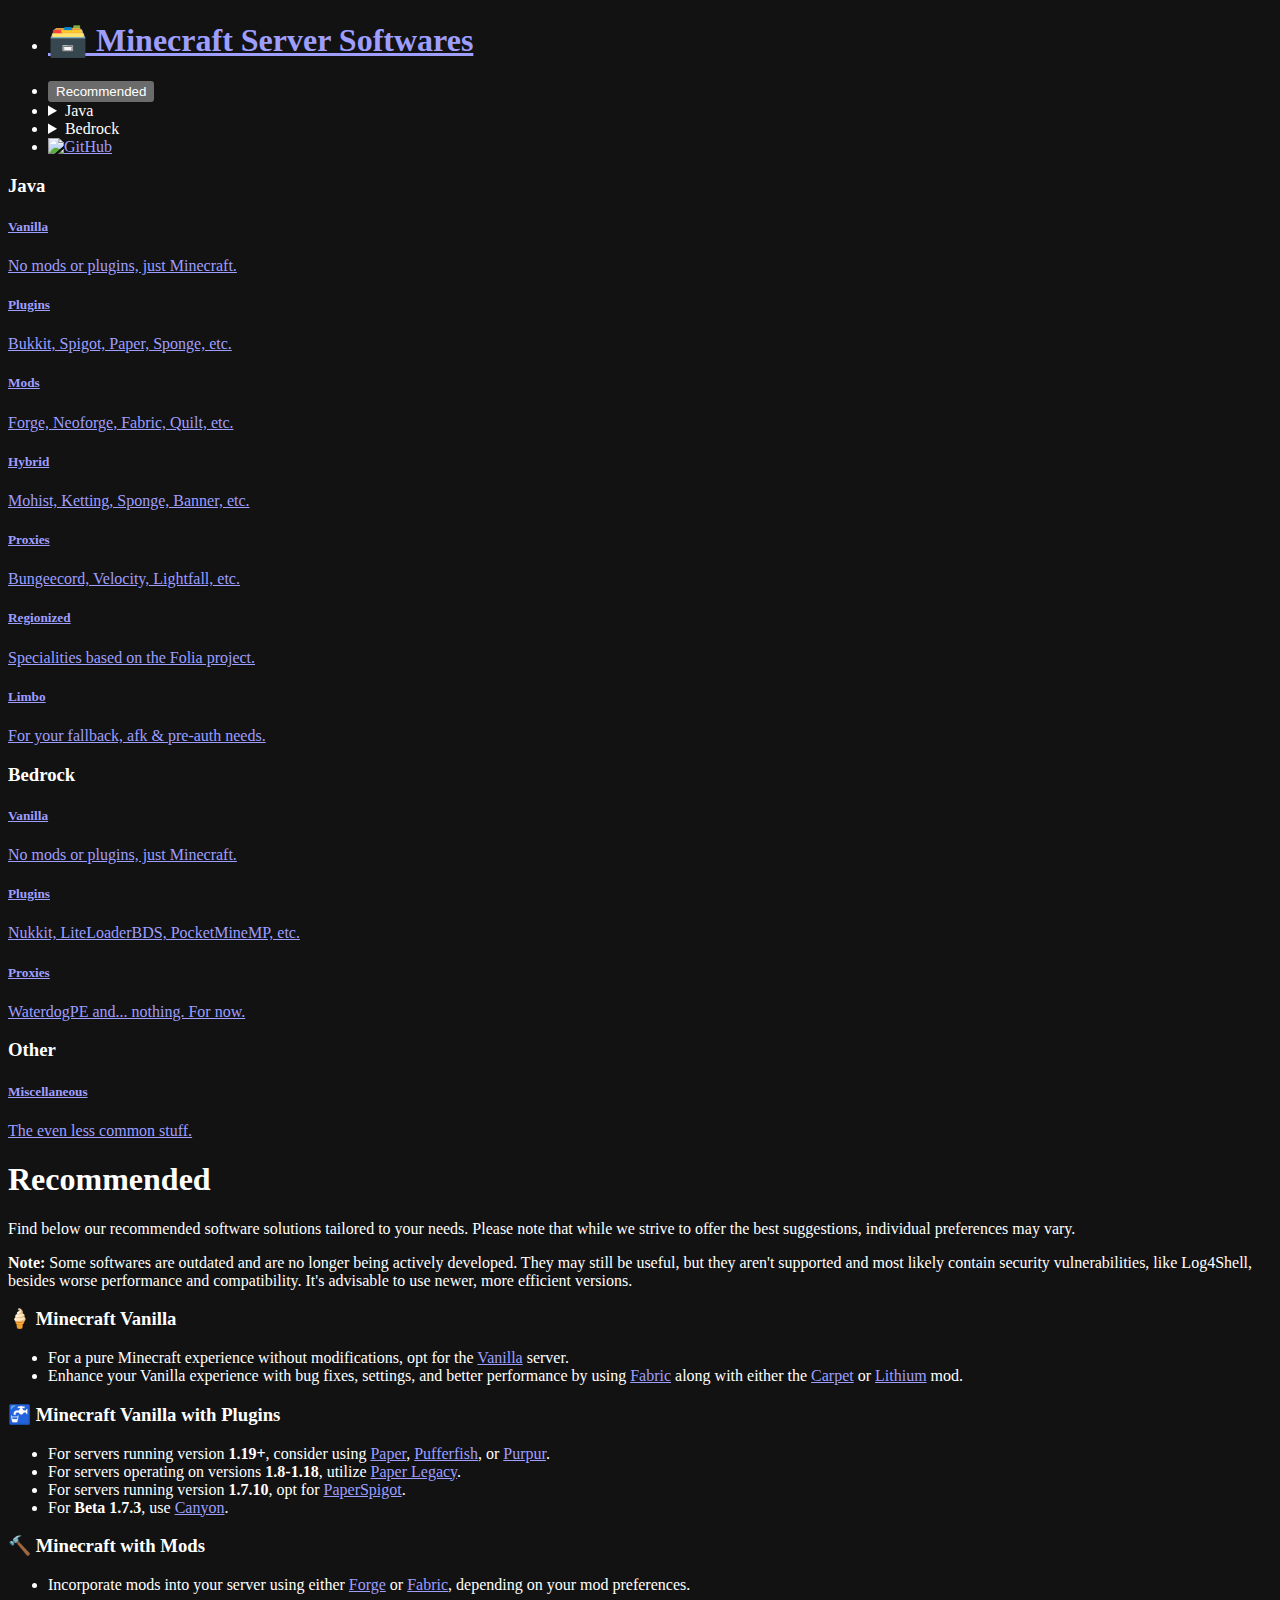
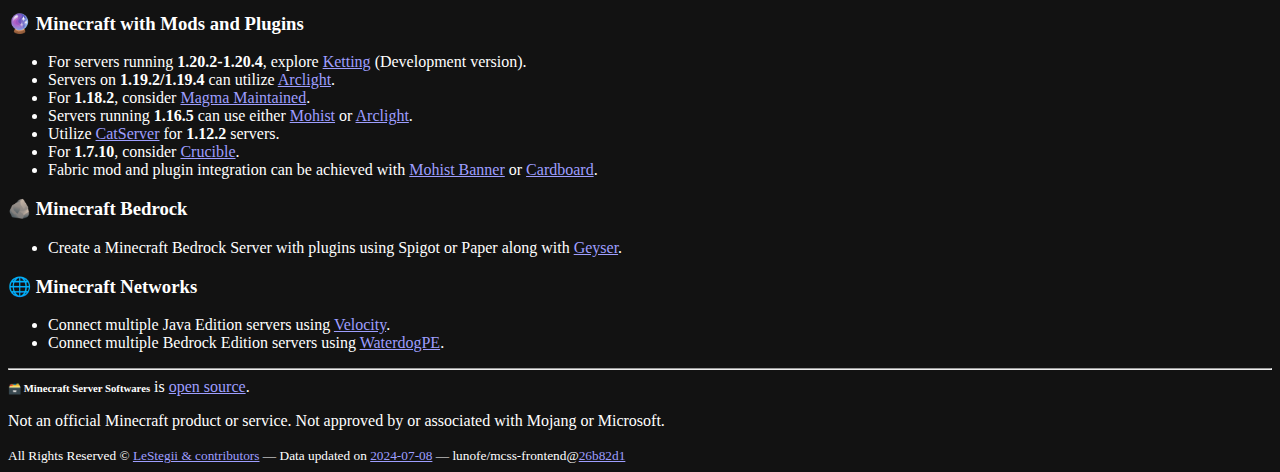
==== index.html @ c57d438a "Deploying to website from @ LeStegii/server-softwares@4581dc51c213fcb6bfde9ab04e473161e70e9ac7 🚀" ====
<!DOCTYPE html>
<html lang="en" data-theme="dark">

    <head>
        <meta charset="UTF-8">
        <meta name="viewport" content="width=device-width, initial-scale=1.0">
        <meta name="color-scheme" content="dark" />

        <title>Minecraft Server Softwares</title>
        <meta name="description" content="🗃️ Minecraft Server Softwares provides you with a list of server softwares for Minecraft.">
        <meta name="keywords" content="minecraft, server, software, softwares, list, vanilla, plugins, mods, hybrid, proxies, regionized, bedrock, java">

        <link rel="icon" href="./assets/favicon.svg">
        <!-- favicon.svg, originally 1f5c3.svg ("Card File Box" emoji) by Twitter (X) is CC-BY-4.0 licensed: https://github.com/twitter/twemoji/blob/master/LICENSE-GRAPHICS. Alterations: Minified SVG. Original: https://github.com/twitter/twemoji/blob/master/assets/svg/1f5c3.svg -->

        <link rel="stylesheet" href="./assets/pico.css">
        <link rel="stylesheet" href="./assets/custom.css">
    </head>

    <body>

        <header class="container">

            <nav class="main">
                <ul>
                    <li>
                        <h1><a href="./">🗃️ <span class="fancy">Minecraft Server Softwares</span></a></h1>
                    </li>
                </ul>
                <ul>
                    <li><a href="./#recommended"><button class="outline">Recommended</button></a></li>
                    <li>
                        <details class="dropdown">
                            <summary>Java</summary>
                            <ul dir="rtl">
                                <li><a href="./java-vanilla/">Vanilla</a></li>
                                <li><a href="./java-plugins/">Plugins</a></li>
                                <li><a href="./java-mods/">Mods</a></li>
                                <li><a href="./java-hybrid/">Hybrid</a></li>
                                <li><a href="./java-proxies/">Proxies</a></li>
                                <li><a href="./java-regionized/">Regionized</a></li>
                            </ul>
                        </details>
                    </li>
                    <li>
                        <details class="dropdown">
                            <summary>Bedrock</summary>
                            <ul dir="rtl">
                                <li><a href="./bedrock-vanilla/">Vanilla</a></li>
                                <li><a href="./bedrock-plugins/">Plugins</a></li>
                                <li><a href="./bedrock-proxies/">Proxies</a></li>
                            </ul>
                        </details>
                    </li>
                    <li>
                        <a href="https://github.com/LeStegii/server-softwares"><img src="https://github.githubassets.com/favicons/favicon-dark.svg" alt="GitHub"></a>
                    </li>
                </ul>
            </nav>

        </header>
<main class="container">

    <section class="hero">

        <h3>Java</h3>
        <div class="grid">
            <a href="java-vanilla/">
                <article class="java-vanilla">
                    <h5>Vanilla</h5>
                    <p>No mods or plugins, just Minecraft.</p>
                </article>
            </a>
            <a href="java-plugins/">
                <article class="java-plugins">
                    <h5>Plugins</h5>
                    <p>Bukkit, Spigot, Paper, Sponge, etc.</p>
                </article>
            </a>
            <a href="java-mods/">
                <article class="java-mods">
                    <h5>Mods</h5>
                    <p>Forge, Neoforge, Fabric, Quilt, etc.</p>
                </article>
            </a>
        </div>
        <div class="grid">
            <a href="java-hybrid/">
                <article class="java-hybrid">
                    <h5>Hybrid</h5>
                    <p>Mohist, Ketting, Sponge, Banner, etc.</p>
                </article>
            </a>
            <a href="java-proxies/">
                <article class="java-proxies">
                    <h5>Proxies</h5>
                    <p>Bungeecord, Velocity, Lightfall, etc.</p>
                </article>
            </a>
            <a href="java-regionized/">
                <article class="java-regionized">
                    <h5>Regionized</h5>
                    <p>Specialities based on the Folia project.</p>
                </article>
            </a>
        </div>
        <div class="grid">
            <a href="java-limbo/">
                <article class="java-limbo">
                    <h5>Limbo</h5>
                    <p>For your fallback, afk & pre-auth needs.</p>
                </article>
            </a>
            <div></div>
            <div></div>
        </div>
    
        <h3>Bedrock</h3>
        <div class="grid">
            <a href="bedrock-vanilla/">
                <article class="bedrock-vanilla">
                    <h5>Vanilla</h5>
                    <p>No mods or plugins, just Minecraft.</p>
                </article>
            </a>
            <a href="bedrock-plugins/">
                <article class="bedrock-plugins">
                    <h5>Plugins</h5>
                    <p>Nukkit, LiteLoaderBDS, PocketMineMP, etc.</p>
                </article>
            </a>
            <a href="bedrock-proxies/">
                <article class="bedrock-proxies">
                    <h5>Proxies</h5>
                    <p>WaterdogPE and... nothing. For now.</p>
                </article>
            </a>
        </div>
    
        <h3>Other</h3>
        <div class="grid">
            <a href="miscellaneous/">
                <article class="miscellaneous">
                    <h5>Miscellaneous</h5>
                    <p>The even less common stuff.</p>
                </article>
            </a>
            <div></div>
            <div></div>
        </div>

    </section>

    <div class="spacer"></div>

    <!--<section class="about">

        <div class="grid">
            <div>
                <h1 class="fancy">About</h1>
                <p><h6 style="display: inline;">🗃️ <span class="fancy">Minecraft Server Softwares</span></h6> provides you with a list of server softwares for Minecraft — Paid softwares/forks not included.</p>
                <p>This List will only help you to pick a software, it will not help you to <a href="https://github.com/YouHaveTrouble/minecraft-optimization">optimize</a> it.</p>
            </div>
            <div class="mobile-hide">
                <img src="assets/about.webp" loading="lazy">
            </div>
        </div>

    </section>

    <div class="spacer"></div>-->

    <section id="recommended">
        <h1>Recommended</h1>
<p>Find below our recommended software solutions tailored to your needs. Please note that while we strive to offer the best suggestions, individual preferences may vary.</p>
<p><strong>Note:</strong> Some softwares are outdated and are no longer being actively developed. They may still be useful, but they aren't supported and most likely contain security vulnerabilities, like Log4Shell, besides worse performance and compatibility. It's advisable to use newer, more efficient versions.</p>
<h3>🍦 Minecraft Vanilla</h3>
<ul>
<li>For a pure Minecraft experience without modifications, opt for the <a href="java-vanilla/index.html#-vanilla-minecraft">Vanilla</a> server.</li>
<li>Enhance your Vanilla experience with bug fixes, settings, and better performance by using <a href="java-mods/index.html#-fabric">Fabric</a> along with either the <a href="https://www.curseforge.com/minecraft/mc-mods/carpet">Carpet</a> or <a href="https://www.curseforge.com/minecraft/mc-mods/lithium">Lithium</a> mod.</li>
</ul>
<h3>🚰 Minecraft Vanilla with Plugins</h3>
<ul>
<li>For servers running version <strong>1.19+</strong>, consider using <a href="java-plugins/index.html#%EF%B8%8F-paper">Paper</a>, <a href="java-plugins/index.html#-pufferfish">Pufferfish</a>, or <a href="java-plugins/index.html#-purpur">Purpur</a>.</li>
<li>For servers operating on versions <strong>1.8-1.18</strong>, utilize <a href="java-plugins/index.html#%EF%B8%8F-paper">Paper Legacy</a>.</li>
<li>For servers running version <strong>1.7.10</strong>, opt for <a href="java-plugins/index.html#%EF%B8%8F-paper">PaperSpigot</a>.</li>
<li>For <strong>Beta 1.7.3</strong>, use <a href="java-plugins/index.html#-canyon">Canyon</a>.</li>
</ul>
<h3>🔨 Minecraft with Mods</h3>
<ul>
<li>Incorporate mods into your server using either <a href="java-mods/index.html#-forge">Forge</a> or <a href="java-mods/index.html#-fabric">Fabric</a>, depending on your mod preferences.</li>
</ul>
<h3>🔮 Minecraft with Mods and Plugins</h3>
<ul>
<li>For servers running <strong>1.20.2-1.20.4</strong>, explore <a href="java-hybrid/index.html#-ketting">Ketting</a> (Development version).</li>
<li>Servers on <strong>1.19.2/1.19.4</strong> can utilize <a href="java-hybrid/index.html#-arclight">Arclight</a>.</li>
<li>For <strong>1.18.2</strong>, consider <a href="java-hybrid/index.html#-magma-maintained">Magma Maintained</a>.</li>
<li>Servers running <strong>1.16.5</strong> can use either <a href="java-hybrid/index.html#-mohist">Mohist</a> or <a href="java-hybrid/index.html#-arclight">Arclight</a>.</li>
<li>Utilize <a href="java-hybrid/index.html#-catserver">CatServer</a> for <strong>1.12.2</strong> servers.</li>
<li>For <strong>1.7.10</strong>, consider <a href="java-hybrid/index.html#-crucible">Crucible</a>.</li>
<li>Fabric mod and plugin integration can be achieved with <a href="java-hybrid/index.html#-banner">Mohist Banner</a> or <a href="java-hybrid/index.html#-cardboard-bukkit-for-fabric">Cardboard</a>.</li>
</ul>
<h3>🪨 Minecraft Bedrock</h3>
<ul>
<li>Create a Minecraft Bedrock Server with plugins using Spigot or Paper along with <a href="miscellaneous/index.html#-geysermc">Geyser</a>.</li>
</ul>
<h3>🌐 Minecraft Networks</h3>
<ul>
<li>Connect multiple Java Edition servers using <a href="java-proxies/index.html#-velocity">Velocity</a>.</li>
<li>Connect multiple Bedrock Edition servers using <a href="bedrock-proxies/index.html#-waterdogpe">WaterdogPE</a>.</li>
</ul>
    </section>

</main>
<footer class="container">
    <hr>
    <div class="center">
        <h6 style="display: inline;">🗃️ <span class="fancy">Minecraft Server Softwares</span></h6> is <a href="https://github.com/LeStegii/server-softwares">open source</a>.
        <p class="tiny">Not an official Minecraft product or service. Not approved by or associated with Mojang or Microsoft.</p>
        <small>
            <span class="mobile-block">All Rights Reserved © <a href="https://github.com/LeStegii/server-softwares/graphs/contributors">LeStegii & contributors</a></span>
            <span class="mobile-hide"> — </span>
            <span class="mobile-block">Data updated on <a href="https://github.com/LeStegii/server-softwares/commits/master/">2024-07-08</a></span>
            <span class="mobile-hide"> — </span>
            <span class="mobile-block">lunofe/mcss-frontend@<a href="https://github.com/lunofe/mcss-frontend/commits/main">26b82d1</a></span>
        </small>
    </div>
</footer>

</body>

</html>
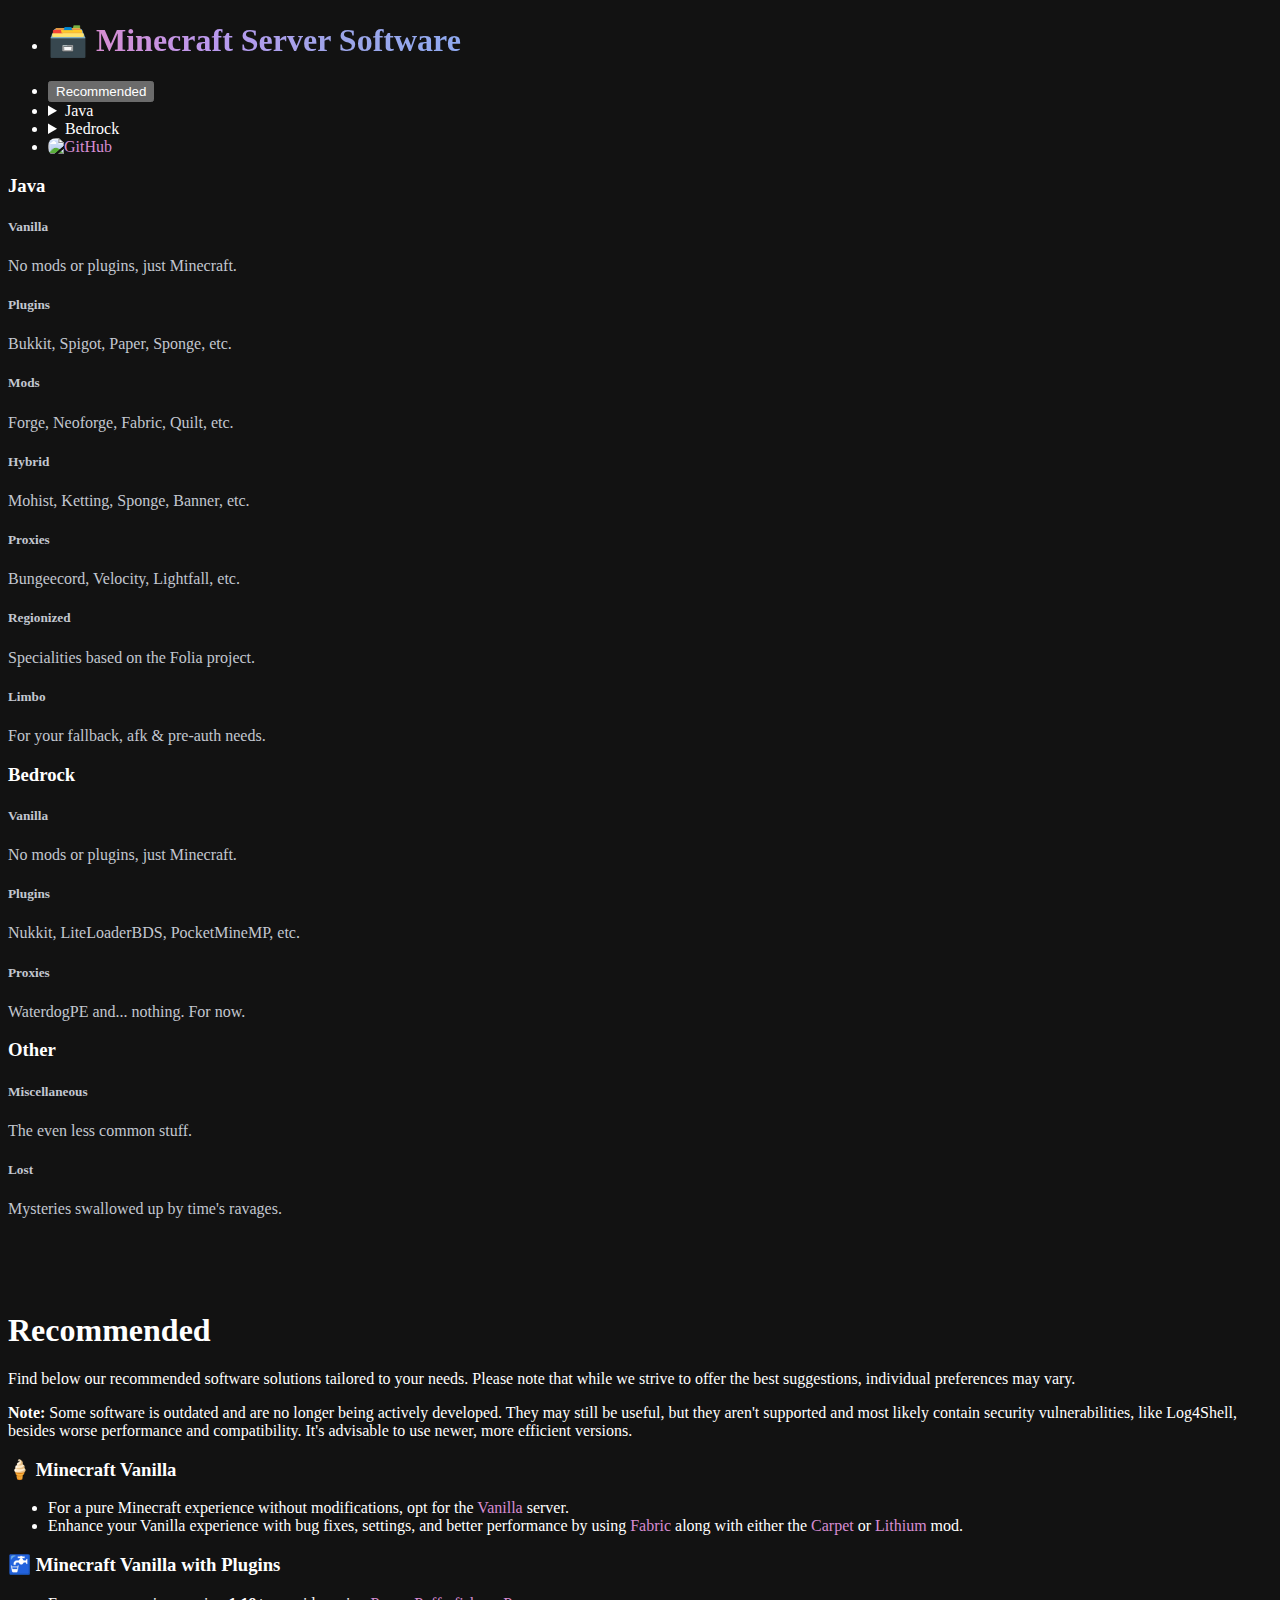
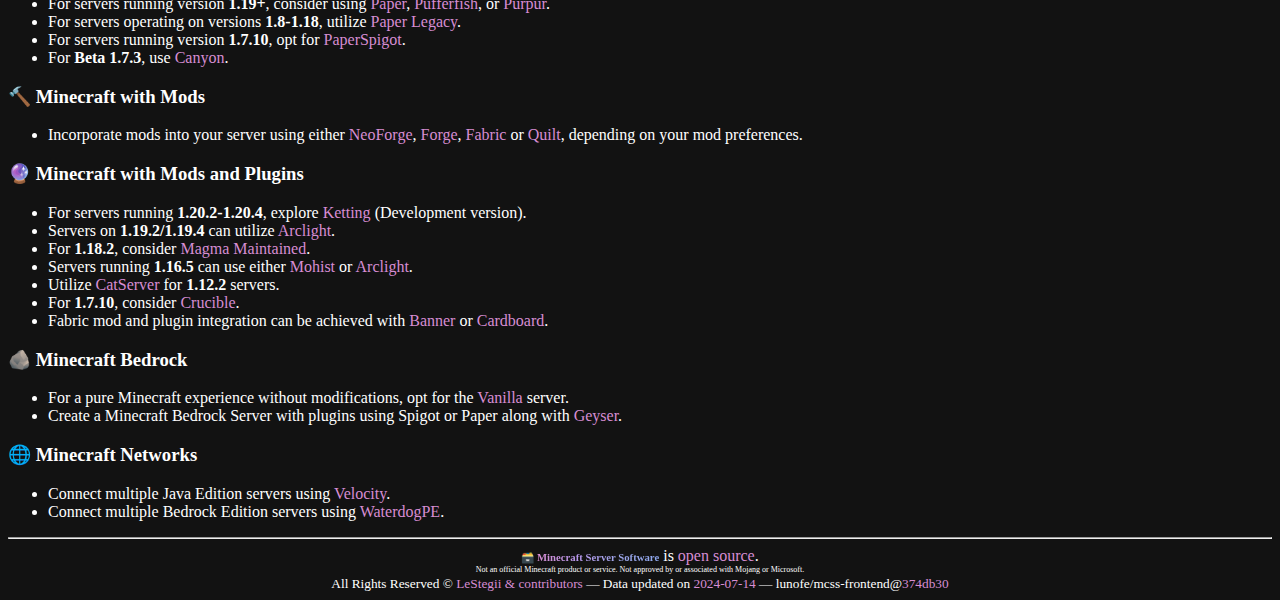
==== commit 68ccc09a: "Deploying to website from @ LeStegii/server-software@6d0a047052a75227271041e401c84f976b7b3aa1 🚀" ====
--- a/index.html
+++ b/index.html
@@ -6,8 +6,8 @@
         <meta name="viewport" content="width=device-width, initial-scale=1.0">
         <meta name="color-scheme" content="dark" />
 
-        <title>Minecraft Server Softwares</title>
-        <meta name="description" content="🗃️ Minecraft Server Softwares provides you with a list of server softwares for Minecraft.">
+        <title>Minecraft Server Software</title>
+        <meta name="description" content="🗃️ Minecraft Server Software provides you with a list of server software for Minecraft.">
         <meta name="keywords" content="minecraft, server, software, softwares, list, vanilla, plugins, mods, hybrid, proxies, regionized, bedrock, java">
 
         <link rel="icon" href="./assets/favicon.svg">
@@ -24,7 +24,7 @@
             <nav class="main">
                 <ul>
                     <li>
-                        <h1><a href="./">🗃️ <span class="fancy">Minecraft Server Softwares</span></a></h1>
+                        <h1><a href="./">🗃️ <span class="fancy">Minecraft Server Software</span></a></h1>
                     </li>
                 </ul>
                 <ul>
@@ -53,7 +53,7 @@
                         </details>
                     </li>
                     <li>
-                        <a href="https://github.com/LeStegii/server-softwares"><img src="https://github.githubassets.com/favicons/favicon-dark.svg" alt="GitHub"></a>
+                        <a href="https://github.com/LeStegii/server-software"><img src="https://github.githubassets.com/favicons/favicon-dark.svg" alt="GitHub"></a>
                     </li>
                 </ul>
             </nav>
@@ -145,7 +145,12 @@
                     <p>The even less common stuff.</p>
                 </article>
             </a>
-            <div></div>
+            <a href="lost/">
+                <article class="lost">
+                    <h5>Lost</h5>
+                    <p>Mysteries swallowed up by time's ravages.</p>
+                </article>
+            </a>
             <div></div>
         </div>
 
@@ -158,7 +163,7 @@
         <div class="grid">
             <div>
                 <h1 class="fancy">About</h1>
-                <p><h6 style="display: inline;">🗃️ <span class="fancy">Minecraft Server Softwares</span></h6> provides you with a list of server softwares for Minecraft — Paid softwares/forks not included.</p>
+                <p><h6 style="display: inline;">🗃️ <span class="fancy">Minecraft Server Software</span></h6> provides you with a list of server software for Minecraft — Paid software/forks not included.</p>
                 <p>This List will only help you to pick a software, it will not help you to <a href="https://github.com/YouHaveTrouble/minecraft-optimization">optimize</a> it.</p>
             </div>
             <div class="mobile-hide">
@@ -173,22 +178,22 @@
     <section id="recommended">
         <h1>Recommended</h1>
 <p>Find below our recommended software solutions tailored to your needs. Please note that while we strive to offer the best suggestions, individual preferences may vary.</p>
-<p><strong>Note:</strong> Some softwares are outdated and are no longer being actively developed. They may still be useful, but they aren't supported and most likely contain security vulnerabilities, like Log4Shell, besides worse performance and compatibility. It's advisable to use newer, more efficient versions.</p>
+<p><strong>Note:</strong> Some software is outdated and are no longer being actively developed. They may still be useful, but they aren't supported and most likely contain security vulnerabilities, like Log4Shell, besides worse performance and compatibility. It's advisable to use newer, more efficient versions.</p>
 <h3>🍦 Minecraft Vanilla</h3>
 <ul>
-<li>For a pure Minecraft experience without modifications, opt for the <a href="java-vanilla/index.html#-vanilla-minecraft">Vanilla</a> server.</li>
+<li>For a pure Minecraft experience without modifications, opt for the <a href="java-vanilla/index.html#-vanilla">Vanilla</a> server.</li>
 <li>Enhance your Vanilla experience with bug fixes, settings, and better performance by using <a href="java-mods/index.html#-fabric">Fabric</a> along with either the <a href="https://www.curseforge.com/minecraft/mc-mods/carpet">Carpet</a> or <a href="https://www.curseforge.com/minecraft/mc-mods/lithium">Lithium</a> mod.</li>
 </ul>
 <h3>🚰 Minecraft Vanilla with Plugins</h3>
 <ul>
-<li>For servers running version <strong>1.19+</strong>, consider using <a href="java-plugins/index.html#%EF%B8%8F-paper">Paper</a>, <a href="java-plugins/index.html#-pufferfish">Pufferfish</a>, or <a href="java-plugins/index.html#-purpur">Purpur</a>.</li>
-<li>For servers operating on versions <strong>1.8-1.18</strong>, utilize <a href="java-plugins/index.html#%EF%B8%8F-paper">Paper Legacy</a>.</li>
-<li>For servers running version <strong>1.7.10</strong>, opt for <a href="java-plugins/index.html#%EF%B8%8F-paper">PaperSpigot</a>.</li>
+<li>For servers running version <strong>1.19+</strong>, consider using <a href="java-plugins/index.html#-paper">Paper</a>, <a href="java-plugins/index.html#-pufferfish">Pufferfish</a>, or <a href="java-plugins/index.html#-purpur">Purpur</a>.</li>
+<li>For servers operating on versions <strong>1.8-1.18</strong>, utilize <a href="java-plugins/index.html#-paper">Paper Legacy</a>.</li>
+<li>For servers running version <strong>1.7.10</strong>, opt for <a href="java-plugins/index.html#-paper">PaperSpigot</a>.</li>
 <li>For <strong>Beta 1.7.3</strong>, use <a href="java-plugins/index.html#-canyon">Canyon</a>.</li>
 </ul>
 <h3>🔨 Minecraft with Mods</h3>
 <ul>
-<li>Incorporate mods into your server using either <a href="java-mods/index.html#-forge">Forge</a> or <a href="java-mods/index.html#-fabric">Fabric</a>, depending on your mod preferences.</li>
+<li>Incorporate mods into your server using either <a href="java-mods/index.html#-neoforge">NeoForge</a>, <a href="java-mods/index.html#-forge">Forge</a>, <a href="java-mods/index.html#-fabric">Fabric</a> or <a href="java-mods/index.html#-quiltmc">Quilt</a>, depending on your mod preferences.</li>
 </ul>
 <h3>🔮 Minecraft with Mods and Plugins</h3>
 <ul>
@@ -198,10 +203,11 @@
 <li>Servers running <strong>1.16.5</strong> can use either <a href="java-hybrid/index.html#-mohist">Mohist</a> or <a href="java-hybrid/index.html#-arclight">Arclight</a>.</li>
 <li>Utilize <a href="java-hybrid/index.html#-catserver">CatServer</a> for <strong>1.12.2</strong> servers.</li>
 <li>For <strong>1.7.10</strong>, consider <a href="java-hybrid/index.html#-crucible">Crucible</a>.</li>
-<li>Fabric mod and plugin integration can be achieved with <a href="java-hybrid/index.html#-banner">Mohist Banner</a> or <a href="java-hybrid/index.html#-cardboard-bukkit-for-fabric">Cardboard</a>.</li>
+<li>Fabric mod and plugin integration can be achieved with <a href="java-hybrid/index.html#-banner">Banner</a> or <a href="java-hybrid/index.html#-cardboard">Cardboard</a>.</li>
 </ul>
 <h3>🪨 Minecraft Bedrock</h3>
 <ul>
+<li>For a pure Minecraft experience without modifications, opt for the <a href="bedrock-vanilla/index.html#-vanilla--bedrock-dedicated-server-">Vanilla</a> server.</li>
 <li>Create a Minecraft Bedrock Server with plugins using Spigot or Paper along with <a href="miscellaneous/index.html#-geysermc">Geyser</a>.</li>
 </ul>
 <h3>🌐 Minecraft Networks</h3>
@@ -215,14 +221,14 @@
 <footer class="container">
     <hr>
     <div class="center">
-        <h6 style="display: inline;">🗃️ <span class="fancy">Minecraft Server Softwares</span></h6> is <a href="https://github.com/LeStegii/server-softwares">open source</a>.
+        <h6 style="display: inline;">🗃️ <span class="fancy">Minecraft Server Software</span></h6> is <a href="https://github.com/LeStegii/server-software">open source</a>.
         <p class="tiny">Not an official Minecraft product or service. Not approved by or associated with Mojang or Microsoft.</p>
         <small>
-            <span class="mobile-block">All Rights Reserved © <a href="https://github.com/LeStegii/server-softwares/graphs/contributors">LeStegii & contributors</a></span>
+            <span class="mobile-block">All Rights Reserved © <a href="https://github.com/LeStegii/server-software/graphs/contributors">LeStegii & contributors</a></span>
             <span class="mobile-hide"> — </span>
-            <span class="mobile-block">Data updated on <a href="https://github.com/LeStegii/server-softwares/commits/master/">2024-07-08</a></span>
+            <span class="mobile-block">Data updated on <a href="https://github.com/LeStegii/server-software/commits/master/">2024-07-14</a></span>
             <span class="mobile-hide"> — </span>
-            <span class="mobile-block">lunofe/mcss-frontend@<a href="https://github.com/lunofe/mcss-frontend/commits/main">26b82d1</a></span>
+            <span class="mobile-block">lunofe/mcss-frontend@<a href="https://github.com/lunofe/mcss-frontend/commits/main">374db30</a></span>
         </small>
     </div>
 </footer>
--- a/assets/custom.css
+++ b/assets/custom.css
@@ -0,0 +1,126 @@
+/* Typography */
+@font-face {
+	font-family: DM Sans;
+	font-style: normal;
+	font-weight: 700;
+	src: local("DM Sans Bold"), local("DMSans-Bold"), url(dm-sans-bold.woff2) format("woff2");
+}
+h1, h2, h3, h4, h5, h6 {
+    font-family: "DM Sans";
+}
+.fancy {
+    color: transparent;
+    background: linear-gradient(to right, #d78dd2, #b999ee, #9da5e9, #8fa9f0);
+    background-clip: text;
+}
+a {
+    text-decoration: none;
+    color: #d78dd2;
+}
+a:hover {
+    text-decoration: underline;
+    text-decoration-color: #d78dd2;
+}
+section.hero a, section.hero p {
+    text-decoration: none !important;
+    color: #c2c7d0;
+}
+.tiny {
+    font-size: 0.5em;
+    margin: 0;
+}
+
+/* General adjustments */
+::selection {
+    background: #d78dd255;
+}
+html {
+    scrollbar-width: thin;
+    scrollbar-color: var(--pico-muted-border-color) var(--pico-card-background-color);
+}
+nav.main {
+    border-bottom: 1px solid var(--pico-muted-border-color);
+}
+nav.main button.outline {
+    height: calc(1rem * var(--pico-line-height) + var(--pico-nav-link-spacing-vertical) * 2);
+    margin: calc(var(--pico-nav-element-spacing-vertical)* -1) 0;
+}
+nav.main details.dropdown {
+    margin: 0;
+}
+article p:last-child, article ul:last-child, article ol:last-child {
+    margin-bottom: 0;
+}
+img {
+    border-radius: 0.5rem;
+}
+
+/* center, except on mobile */
+.center {
+    text-align: center;
+}
+@media (max-width:768px)
+{
+    .center {
+        text-align: left;
+    }
+}
+/* no inline on mobile */
+@media (max-width:768px)
+{
+    .mobile-block {
+        display: block;
+    }
+}
+/* hidden on mobile */
+@media (max-width:768px)
+{
+    .mobile-hide {
+        display: none;
+    }
+}
+
+/* Spacer */
+div.spacer {
+    height: 8vh;
+}
+
+/* Listing cards */
+article.inactive {
+    background: radial-gradient(at left top, #72170F, #360940);
+}
+article.warning {
+    border: #72170F 2px dashed;
+}
+article.note {
+    border: #8fa9f0 2px dashed;
+}
+
+/* Hero colored cards */
+section.hero article {
+    transition: all 0.3s ease-in-out;
+}
+section.hero article:hover {
+    filter: brightness(1.3) saturate(1.3);
+}
+article.java-vanilla, article.bedrock-vanilla {
+    background: radial-gradient(at left top, #cace8a22, var(--pico-card-background-color) 70%);
+}
+article.java-plugins, article.bedrock-plugins {
+    background: radial-gradient(at left top, #1289D222, var(--pico-card-background-color) 70%);
+}
+article.java-mods {
+    background: radial-gradient(at left top, #E66D3A22, var(--pico-card-background-color) 70%);
+}
+article.java-hybrid {
+    background: radial-gradient(at left top, #ff625a22, var(--pico-card-background-color) 70%);
+}
+article.java-proxies, article.bedrock-proxies {
+    background: radial-gradient(at left top, #6200ff22, var(--pico-card-background-color) 70%);
+}
+article.java-regionized, article.miscellaneous {
+    background: radial-gradient(at left top, #00ff1122, var(--pico-card-background-color) 70%);
+}
+article.lost, article.java-limbo {
+    background: radial-gradient(at left top, #00ff9522, var(--pico-card-background-color) 70%);
+}
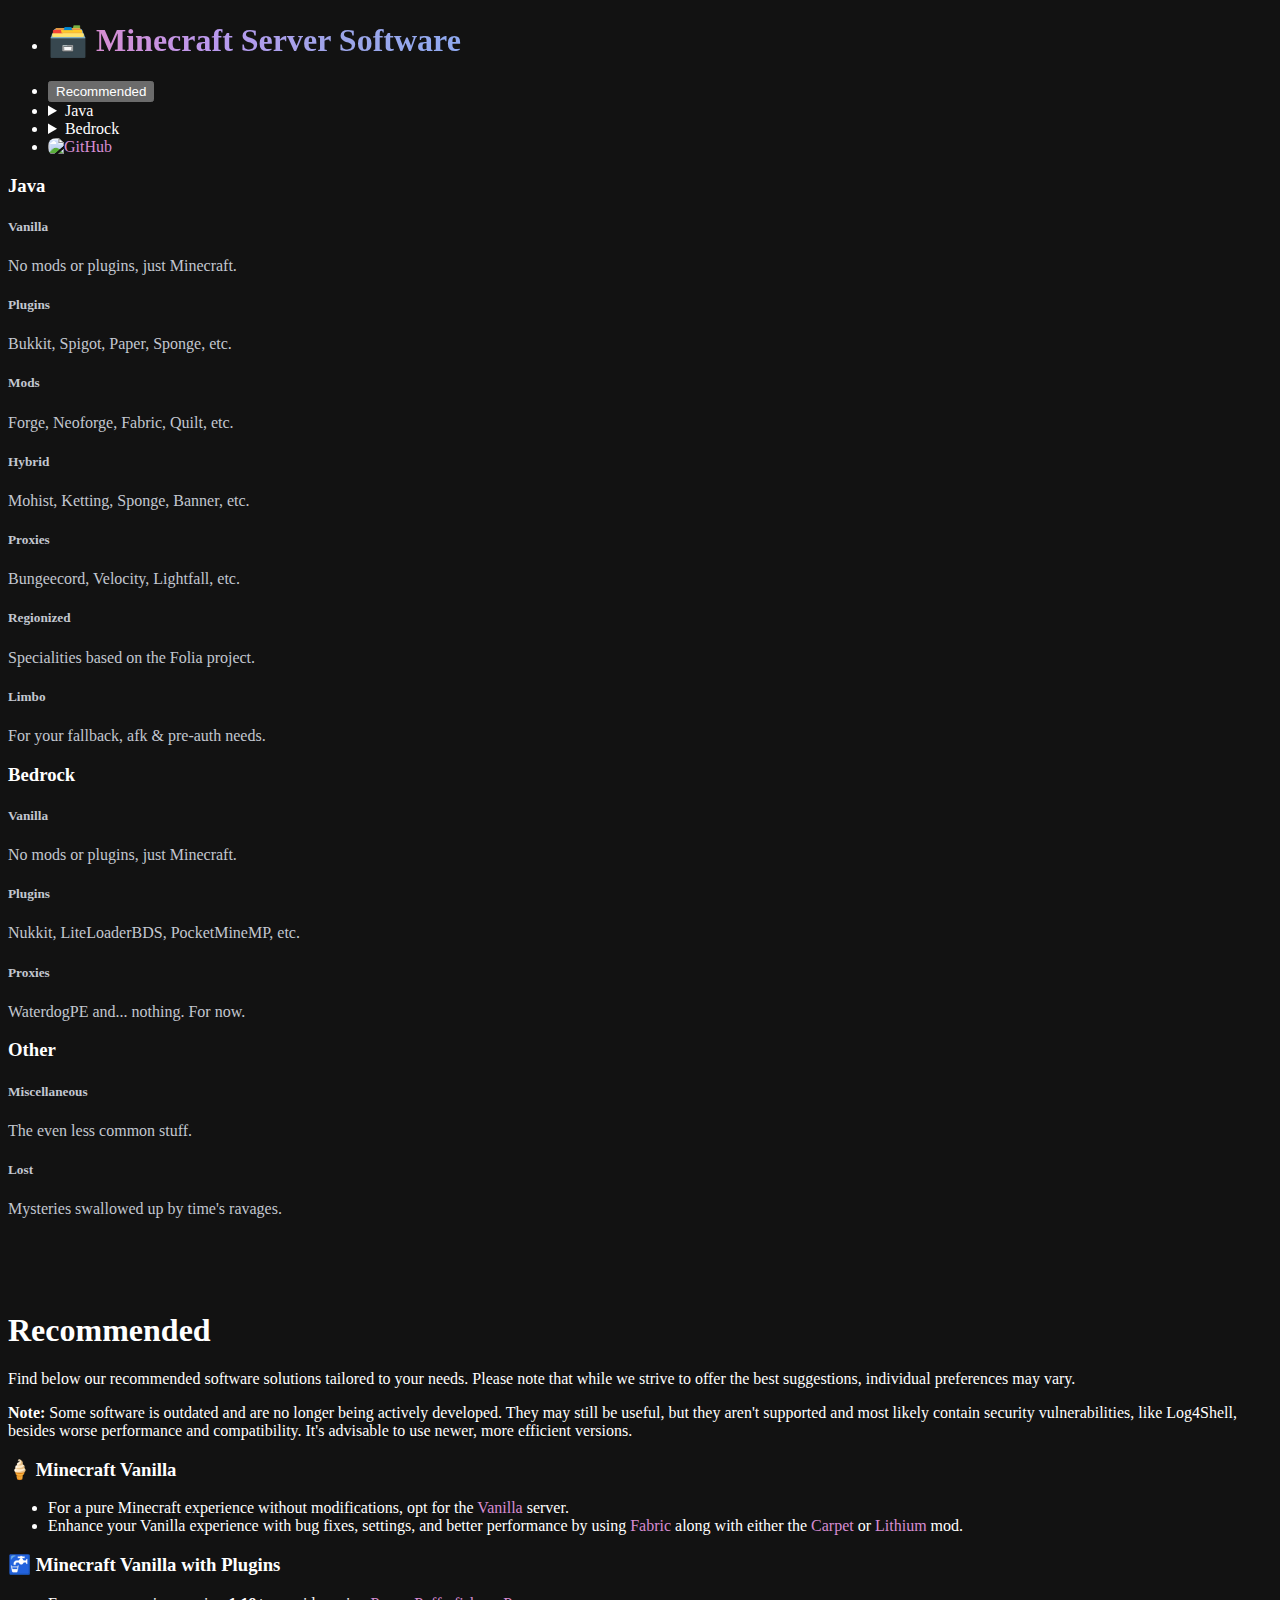
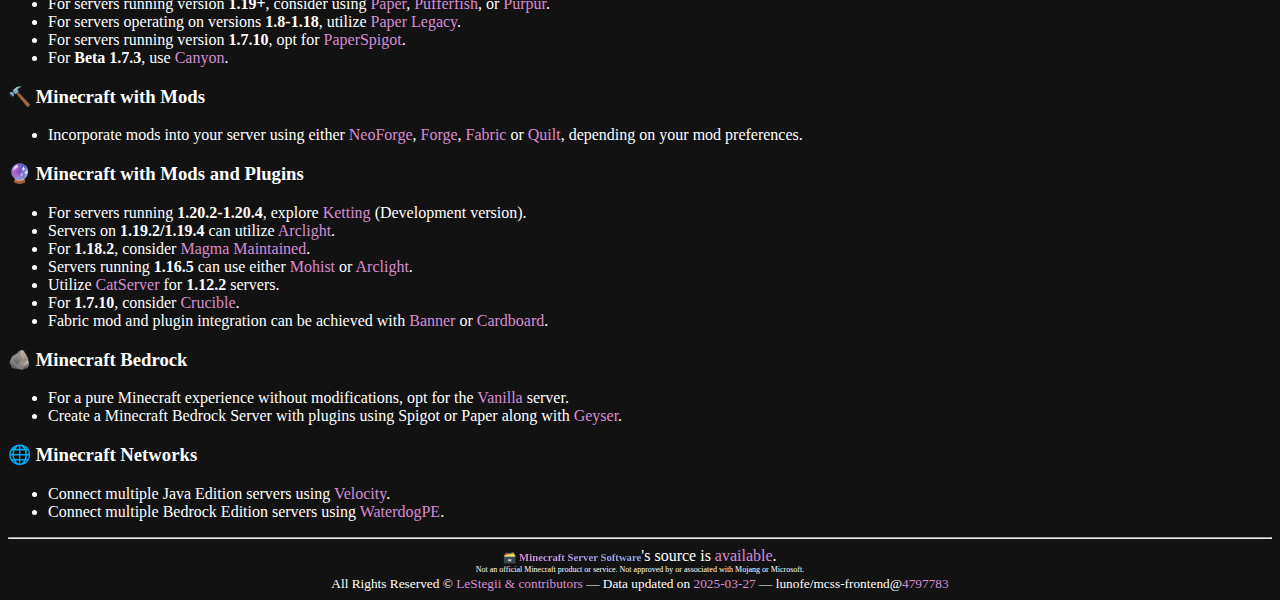
==== commit 22ae0d3f: "Deploying to website from @ LeStegii/server-software@61e1880544cba1fb4efdf9a7d38f7769f3e28ec6 🚀" ====
--- a/index.html
+++ b/index.html
@@ -221,14 +221,14 @@
 <footer class="container">
     <hr>
     <div class="center">
-        <h6 style="display: inline;">🗃️ <span class="fancy">Minecraft Server Software</span></h6> is <a href="https://github.com/LeStegii/server-software">open source</a>.
+        <h6 style="display: inline;">🗃️ <span class="fancy">Minecraft Server Software</span></h6>'s source is <a href="https://github.com/LeStegii/server-software">available</a>.
         <p class="tiny">Not an official Minecraft product or service. Not approved by or associated with Mojang or Microsoft.</p>
         <small>
             <span class="mobile-block">All Rights Reserved © <a href="https://github.com/LeStegii/server-software/graphs/contributors">LeStegii & contributors</a></span>
             <span class="mobile-hide"> — </span>
-            <span class="mobile-block">Data updated on <a href="https://github.com/LeStegii/server-software/commits/master/">2024-07-14</a></span>
+            <span class="mobile-block">Data updated on <a href="https://github.com/LeStegii/server-software/commits/master/">2025-03-27</a></span>
             <span class="mobile-hide"> — </span>
-            <span class="mobile-block">lunofe/mcss-frontend@<a href="https://github.com/lunofe/mcss-frontend/commits/main">374db30</a></span>
+            <span class="mobile-block">lunofe/mcss-frontend@<a href="https://github.com/lunofe/mcss-frontend/commits/main">4797783</a></span>
         </small>
     </div>
 </footer>
